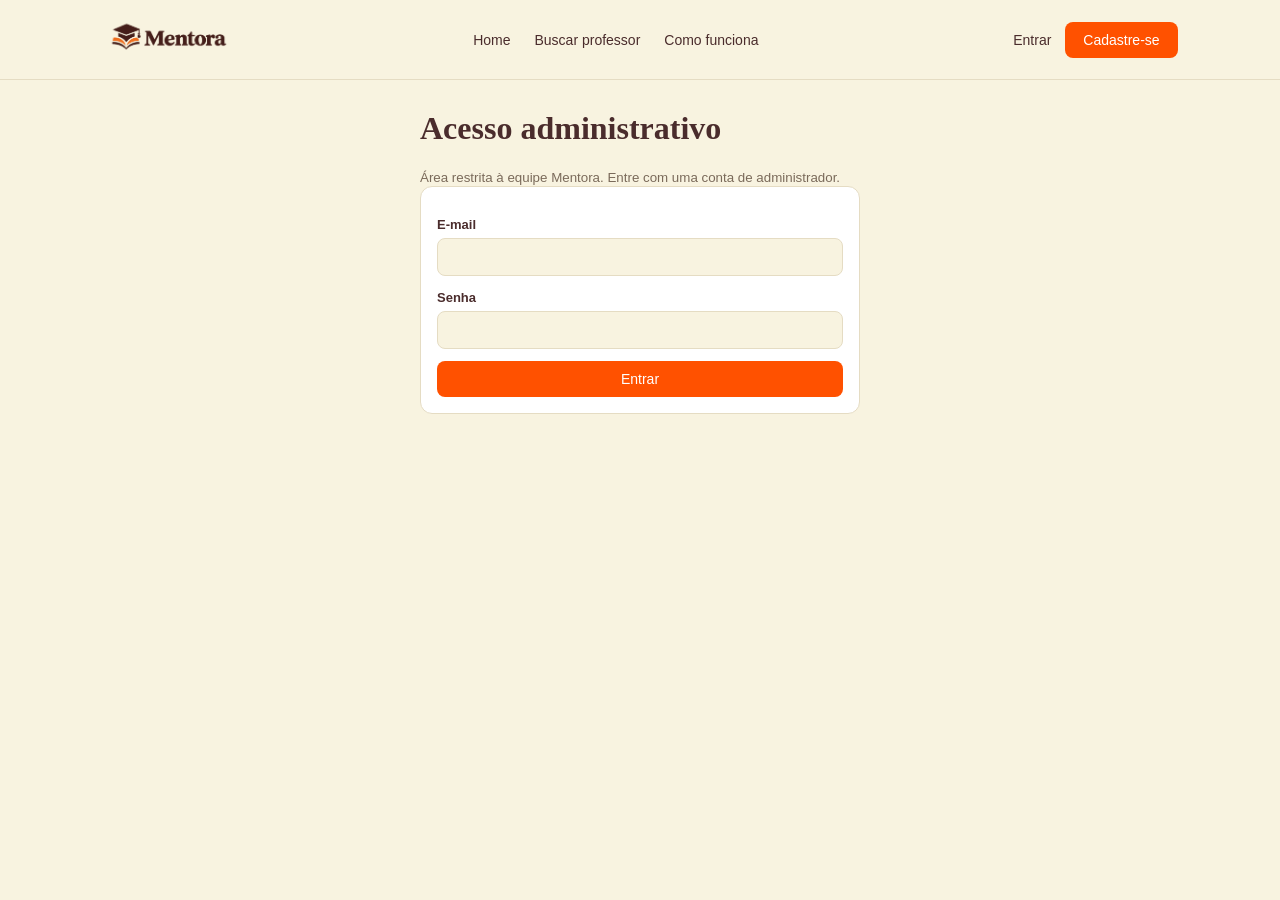
==== Mentora_site/mentora/admin.html @ c7b589e5 "Primeiro commit - projeto Mentora" ====
<!DOCTYPE html>
<html lang="pt-BR">
<head>
<meta charset="UTF-8">
<meta name="viewport" content="width=device-width, initial-scale=1">
<title>Mentora · Administração</title>
<link rel="icon" type="image/png" href="Imagens/capelo.png">
<link rel="stylesheet" href="style.css">
</head>
<body>
<div id="menu"></div>

<!-- Tela de acesso: só quem sabe a senha vê o painel -->
<div class="container estreito" id="login">
  <h1>Acesso administrativo</h1>
  <small>Área restrita à equipe Mentora. Entre com uma conta de administrador.</small>
  <form class="card" onsubmit="entrarAdmin(event)">
    <label>E-mail</label><input type="email" name="email" required>
    <label>Senha</label><input type="password" name="senha" required>
    <button class="btn btn-largo" style="width:100%">Entrar</button>
  </form>
</div>

<!-- Painel (começa escondido até o login) -->
<div id="painel" style="display:none">
  <div class="cabecalho"><div class="container" style="margin:0 auto;padding:20px">
    <div class="linha">
      <div class="cresce"><h2 style="margin:0">Análise de professores</h2><small>Confira os dados e o comprovante de cada candidato antes de aprovar.</small></div>
      <button class="btn btn-claro" onclick="sairAdmin()">🚪 Sair</button>
    </div>
    <!-- Cada botão mostra quantas candidaturas existem naquele status -->
    <div class="abas" id="filtros">
      <button data-filtro="pendente" onclick="escolherFiltro('pendente')">Pendentes <b id="qtd-pendente"></b></button>
      <button data-filtro="ativo" onclick="escolherFiltro('ativo')">Aprovados <b id="qtd-ativo"></b></button>
      <button data-filtro="recusado" onclick="escolherFiltro('recusado')">Recusados <b id="qtd-recusado"></b></button>
      <button data-filtro="inativo" onclick="escolherFiltro('inativo')">Inativos <b id="qtd-inativo"></b></button>
    </div>
  </div></div>

  <div class="container">
    <div id="vistaLista"><div id="listaCandidatos"></div></div>
    <div id="detalhe" style="display:none">
      <a href="#" onclick="voltarLista(); return false;">← Voltar para a lista</a>
      <div id="conteudoDetalhe" style="margin-top:16px"></div>
    </div>
  </div>
</div>

<script src="api.js"></script>
<script src="script.js"></script>
<script>
  montarMenu();
  iniciarAdmin(); // se já entrou antes nesta sessão, abre direto o painel
</script>
</body></html>
---- Mentora_site/mentora/style.css ----
/* Cores do site guardadas em variáveis: se mudar aqui, muda em todas as páginas */
:root { --laranja:#ff5100; --marrom:#4a2c2c; --creme:#f8f3e0; --borda:#e5dcc3; }
* { box-sizing:border-box; }
body { margin:0; font-family:Arial,sans-serif; background:var(--creme); color:var(--marrom); }
h1,h2,h3,.logo { font-family:Georgia,serif; }
a { color:inherit; text-decoration:none; }
small { color:#7a6a5a; }

/* Menu do topo */
.topo { display:flex; justify-content:space-between; align-items:center; padding:14px 8%; border-bottom:1px solid var(--borda); }
.logo { color:var(--laranja); font-size:24px; font-weight:bold; }
.topo nav a { margin:0 12px; font-size:14px; }
.topo > div a { margin-left:14px; font-size:14px; }

/* Botões, avatar e etiquetas */
.btn { display:inline-block; background:var(--laranja); color:#fff; border:0; border-radius:8px; padding:10px 18px; font-size:14px; cursor:pointer; }
.btn-claro { background:#fff; color:var(--marrom); border:1px solid var(--borda); }
.btn-largo { display:block; text-align:center; margin-top:12px; }
.avatar { display:inline-block; width:36px; height:36px; line-height:36px; text-align:center; border-radius:50%; background:#ffe3d6; color:var(--laranja); }
.grande { width:48px; height:48px; line-height:48px; border-radius:10px; background:var(--borda); color:var(--marrom); }
.tag { display:inline-block; background:#ffe3d6; color:var(--laranja); border-radius:20px; padding:3px 10px; margin:2px; font-size:12px; }
.laranja { color:var(--laranja); }

/* Layout */
.container { max-width:900px; margin:30px auto; padding:0 20px; }
.estreito { max-width:480px; }
.centro { text-align:center; }
.grade { display:grid; grid-template-columns:repeat(auto-fit,minmax(200px,1fr)); gap:16px; }
.linha { display:flex; align-items:center; gap:12px; }
.cresce { flex:1; }
.card { background:#fff; border:1px solid var(--borda); border-radius:12px; padding:16px; margin-bottom:12px; }
.preco { color:var(--laranja); font-weight:bold; font-size:18px; text-align:right; }

/* Home */
.hero { background:var(--marrom); color:var(--creme); padding:70px 8%; display:flex; justify-content:space-between; align-items:center; flex-wrap:wrap; gap:30px; }
.hero h1 { font-size:48px; margin:12px 0; max-width:420px; }
.hero p { max-width:420px; }
.hero .card { background:#5e3d3d; border:0; color:#fff; min-width:200px; }
.cta { background:var(--marrom); color:var(--creme); border-radius:16px; padding:40px; margin:40px 0; }
.rodape { display:flex; justify-content:space-between; padding:20px 8%; border-top:1px solid var(--borda); font-size:13px; }

/* Formulários */
label { display:block; font-size:13px; font-weight:bold; margin:14px 0 6px; }
input[type=text], input[type=email], input[type=password], input[type=number], input[type=time], textarea {
  width:100%; padding:10px; background:var(--creme); border:1px solid var(--borda); border-radius:8px; font-size:14px; }
.chip { display:inline-block; background:var(--creme); border:1px solid var(--borda); border-radius:20px; padding:6px 14px; margin:3px; font-size:13px; cursor:pointer; color:var(--marrom); }
.chip.ativo { background:var(--laranja); color:#fff; border-color:var(--laranja); }
.barra { display:flex; gap:6px; margin:10px 0 20px; }
.barra span { flex:1; height:4px; background:var(--borda); }
.barra span.feita { background:var(--laranja); }
.etapa { display:none; }

/* Abas (Buscar/Minhas aulas/Perfil e área do professor) */
.abas { display:flex; gap:8px; margin:20px 0; }
.abas button { background:#fff; border:1px solid var(--borda); border-radius:8px; padding:8px 16px; cursor:pointer; color:var(--marrom); }
.abas button.ativo { background:var(--laranja); color:#fff; border-color:var(--laranja); }
.aba { display:none; }
.aba.ativa { display:block; }
.cabecalho { background:#fff; border-bottom:1px solid var(--borda); }
.menu-item { display:block; background:#fff; border:1px solid var(--borda); border-radius:10px; padding:14px; margin-bottom:8px; }

/* Ajustando a LOGO */
.logo img {
  width: 130px;
  height: 45px;
  object-fit: contain;
}

/* Painel do administrador */
.ok { color:#2e7d32; margin:6px 0; }
.aviso { color:#b26a00; margin:6px 0; font-weight:bold; }
.abas button b { margin-left:4px; }

/* Foto de perfil do professor (cards, perfil e análise do admin) */
.foto-prof { width:48px; height:48px; border-radius:10px; object-fit:cover; }
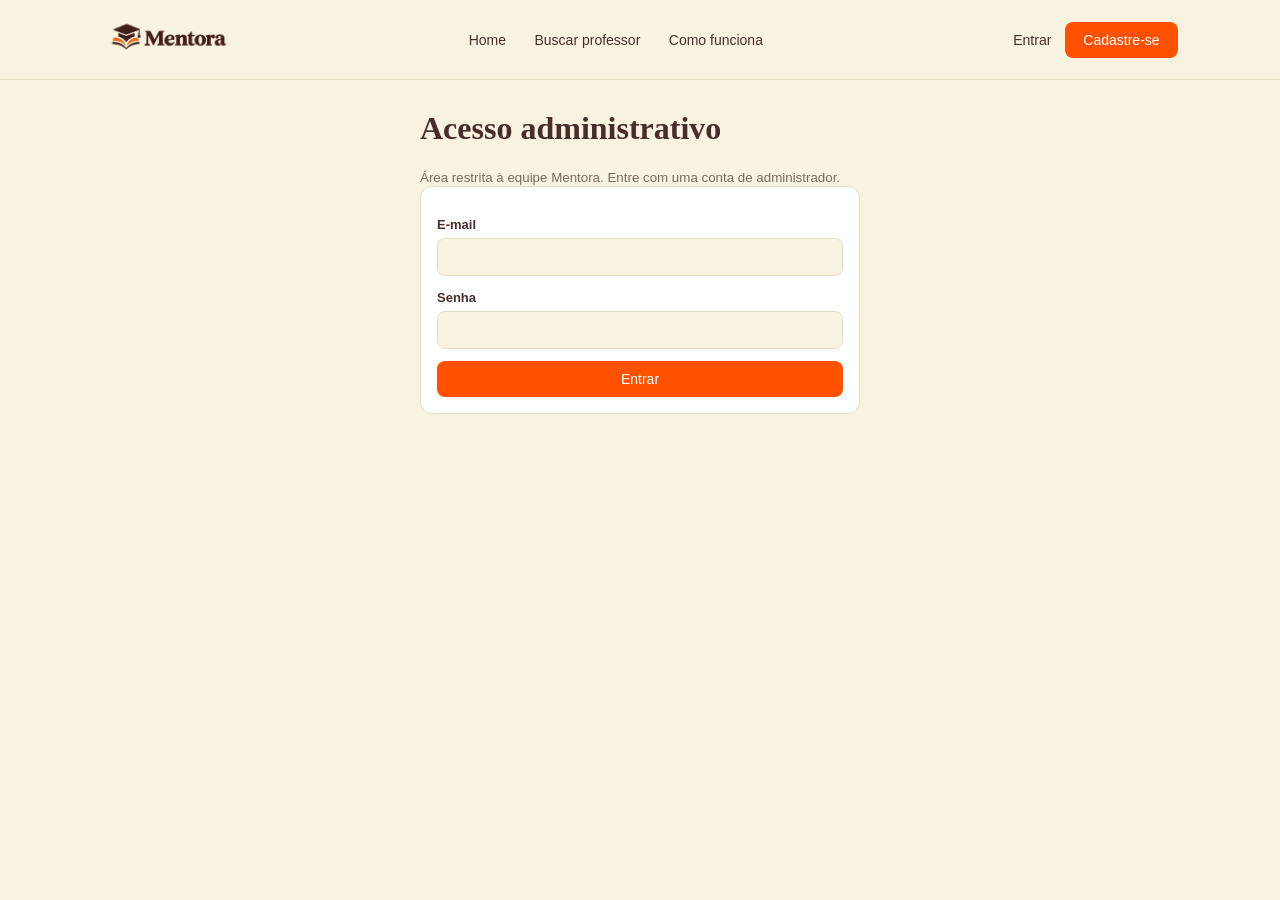
==== commit a54590b6: "Atualiza projeto Mentora" ====
--- a/Mentora_site/mentora/admin.html
+++ b/Mentora_site/mentora/admin.html
@@ -1,55 +1,96 @@
 <!DOCTYPE html>
 <html lang="pt-BR">
 <head>
-<meta charset="UTF-8">
-<meta name="viewport" content="width=device-width, initial-scale=1">
-<title>Mentora · Administração</title>
-<link rel="icon" type="image/png" href="Imagens/capelo.png">
-<link rel="stylesheet" href="style.css">
+  <meta charset="UTF-8">
+  <meta name="viewport" content="width=device-width, initial-scale=1">
+  <title>Mentora · Administração</title>
+  <link rel="icon" type="image/png" href="Imagens/capelo.png">
+  <link rel="stylesheet" href="style.css">
 </head>
+
 <body>
-<div id="menu"></div>
 
-<!-- Tela de acesso: só quem sabe a senha vê o painel -->
-<div class="container estreito" id="login">
-  <h1>Acesso administrativo</h1>
-  <small>Área restrita à equipe Mentora. Entre com uma conta de administrador.</small>
-  <form class="card" onsubmit="entrarAdmin(event)">
-    <label>E-mail</label><input type="email" name="email" required>
-    <label>Senha</label><input type="password" name="senha" required>
-    <button class="btn btn-largo" style="width:100%">Entrar</button>
-  </form>
-</div>
+  <div id="menu"></div>
 
-<!-- Painel (começa escondido até o login) -->
-<div id="painel" style="display:none">
-  <div class="cabecalho"><div class="container" style="margin:0 auto;padding:20px">
-    <div class="linha">
-      <div class="cresce"><h2 style="margin:0">Análise de professores</h2><small>Confira os dados e o comprovante de cada candidato antes de aprovar.</small></div>
-      <button class="btn btn-claro" onclick="sairAdmin()">🚪 Sair</button>
+  <!-- Tela de acesso: só quem sabe a senha vê o painel -->
+  <div class="container estreito" id="login">
+    <h1>Acesso administrativo</h1>
+    <small>Área restrita à equipe Mentora. Entre com uma conta de administrador.</small>
+
+    <form class="card" onsubmit="entrarAdmin(event)">
+      <label>E-mail</label>
+      <input type="email" name="email" required>
+
+      <label>Senha</label>
+      <input type="password" name="senha" required>
+
+      <button class="btn btn-largo" style="width:100%">Entrar</button>
+    </form>
+  </div>
+
+  <!-- Painel (começa escondido até o login) -->
+  <div id="painel" style="display:none">
+
+    <!-- Aplica o estilo visual do cabeçalho -->
+    <div class="cabecalho">
+      <div class="container" style="margin:0 auto; padding:20px">
+
+        <!-- Aqui organizo os elementos na horizontal -->
+        <div class="linha">
+          <div class="cresce">
+            <h2 style="margin:0">Análise de professores</h2>
+            <small>Confira os dados e o comprovante de cada candidato antes de aprovar.</small>
+          </div>
+
+          <button class="btn btn-claro" onclick="sairAdmin()">🚪 Sair</button>
+        </div>
+
+        <!-- Cada botão mostra quantas candidaturas existem naquele status -->
+        <div class="abas" id="filtros">
+          <button data-filtro="pendente" onclick="escolherFiltro('pendente')">
+            Pendentes <b id="qtd-pendente"></b>
+          </button>
+
+          <!-- Cria um botão de filtro que exibe a quantidade de aprovados -->
+          <button data-filtro="ativo" onclick="escolherFiltro('ativo')">
+            Aprovados <b id="qtd-ativo"></b>
+          </button>
+
+          <button data-filtro="recusado" onclick="escolherFiltro('recusado')">
+            Recusados <b id="qtd-recusado"></b>
+          </button>
+
+          <button data-filtro="inativo" onclick="escolherFiltro('inativo')">
+            Inativos <b id="qtd-inativo"></b>
+          </button>
+        </div>
+
+      </div>
     </div>
-    <!-- Cada botão mostra quantas candidaturas existem naquele status -->
-    <div class="abas" id="filtros">
-      <button data-filtro="pendente" onclick="escolherFiltro('pendente')">Pendentes <b id="qtd-pendente"></b></button>
-      <button data-filtro="ativo" onclick="escolherFiltro('ativo')">Aprovados <b id="qtd-ativo"></b></button>
-      <button data-filtro="recusado" onclick="escolherFiltro('recusado')">Recusados <b id="qtd-recusado"></b></button>
-      <button data-filtro="inativo" onclick="escolherFiltro('inativo')">Inativos <b id="qtd-inativo"></b></button>
-    </div>
-  </div></div>
 
-  <div class="container">
-    <div id="vistaLista"><div id="listaCandidatos"></div></div>
-    <div id="detalhe" style="display:none">
-      <a href="#" onclick="voltarLista(); return false;">← Voltar para a lista</a>
-      <div id="conteudoDetalhe" style="margin-top:16px"></div>
+    <div class="container">
+
+      <!-- Área que exibe a lista de candidatos -->
+      <div id="vistaLista">
+        <div id="listaCandidatos"></div>
+      </div>
+
+      <!-- Área de detalhes (começa escondida) -->
+      <div id="detalhe" style="display:none">
+        <a href="#" onclick="voltarLista(); return false;">← Voltar para a lista</a>
+        <div id="conteudoDetalhe" style="margin-top:16px"></div>
+      </div>
+
     </div>
   </div>
-</div>
 
-<script src="api.js"></script>
-<script src="script.js"></script>
-<script>
-  montarMenu();
-  iniciarAdmin(); // se já entrou antes nesta sessão, abre direto o painel
-</script>
-</body></html>
+  <script src="api.js"></script>
+  <script src="script.js"></script>
+
+  <script>
+    montarMenu();
+    iniciarAdmin(); // Se já entrou antes nesta sessão, abre direto o painel
+  </script>
+
+</body>
+</html>
--- a/Mentora_site/mentora/style.css
+++ b/Mentora_site/mentora/style.css
@@ -1,75 +1,831 @@
-/* Cores do site guardadas em variáveis: se mudar aqui, muda em todas as páginas */
-:root { --laranja:#ff5100; --marrom:#4a2c2c; --creme:#f8f3e0; --borda:#e5dcc3; }
-* { box-sizing:border-box; }
-body { margin:0; font-family:Arial,sans-serif; background:var(--creme); color:var(--marrom); }
-h1,h2,h3,.logo { font-family:Georgia,serif; }
-a { color:inherit; text-decoration:none; }
-small { color:#7a6a5a; }
-
-/* Menu do topo */
-.topo { display:flex; justify-content:space-between; align-items:center; padding:14px 8%; border-bottom:1px solid var(--borda); }
-.logo { color:var(--laranja); font-size:24px; font-weight:bold; }
-.topo nav a { margin:0 12px; font-size:14px; }
-.topo > div a { margin-left:14px; font-size:14px; }
-
-/* Botões, avatar e etiquetas */
-.btn { display:inline-block; background:var(--laranja); color:#fff; border:0; border-radius:8px; padding:10px 18px; font-size:14px; cursor:pointer; }
-.btn-claro { background:#fff; color:var(--marrom); border:1px solid var(--borda); }
-.btn-largo { display:block; text-align:center; margin-top:12px; }
-.avatar { display:inline-block; width:36px; height:36px; line-height:36px; text-align:center; border-radius:50%; background:#ffe3d6; color:var(--laranja); }
-.grande { width:48px; height:48px; line-height:48px; border-radius:10px; background:var(--borda); color:var(--marrom); }
-.tag { display:inline-block; background:#ffe3d6; color:var(--laranja); border-radius:20px; padding:3px 10px; margin:2px; font-size:12px; }
-.laranja { color:var(--laranja); }
-
-/* Layout */
-.container { max-width:900px; margin:30px auto; padding:0 20px; }
-.estreito { max-width:480px; }
-.centro { text-align:center; }
-.grade { display:grid; grid-template-columns:repeat(auto-fit,minmax(200px,1fr)); gap:16px; }
-.linha { display:flex; align-items:center; gap:12px; }
-.cresce { flex:1; }
-.card { background:#fff; border:1px solid var(--borda); border-radius:12px; padding:16px; margin-bottom:12px; }
-.preco { color:var(--laranja); font-weight:bold; font-size:18px; text-align:right; }
-
-/* Home */
-.hero { background:var(--marrom); color:var(--creme); padding:70px 8%; display:flex; justify-content:space-between; align-items:center; flex-wrap:wrap; gap:30px; }
-.hero h1 { font-size:48px; margin:12px 0; max-width:420px; }
-.hero p { max-width:420px; }
-.hero .card { background:#5e3d3d; border:0; color:#fff; min-width:200px; }
-.cta { background:var(--marrom); color:var(--creme); border-radius:16px; padding:40px; margin:40px 0; }
-.rodape { display:flex; justify-content:space-between; padding:20px 8%; border-top:1px solid var(--borda); font-size:13px; }
-
-/* Formulários */
-label { display:block; font-size:13px; font-weight:bold; margin:14px 0 6px; }
-input[type=text], input[type=email], input[type=password], input[type=number], input[type=time], textarea {
-  width:100%; padding:10px; background:var(--creme); border:1px solid var(--borda); border-radius:8px; font-size:14px; }
-.chip { display:inline-block; background:var(--creme); border:1px solid var(--borda); border-radius:20px; padding:6px 14px; margin:3px; font-size:13px; cursor:pointer; color:var(--marrom); }
-.chip.ativo { background:var(--laranja); color:#fff; border-color:var(--laranja); }
-.barra { display:flex; gap:6px; margin:10px 0 20px; }
-.barra span { flex:1; height:4px; background:var(--borda); }
-.barra span.feita { background:var(--laranja); }
-.etapa { display:none; }
-
-/* Abas (Buscar/Minhas aulas/Perfil e área do professor) */
-.abas { display:flex; gap:8px; margin:20px 0; }
-.abas button { background:#fff; border:1px solid var(--borda); border-radius:8px; padding:8px 16px; cursor:pointer; color:var(--marrom); }
-.abas button.ativo { background:var(--laranja); color:#fff; border-color:var(--laranja); }
-.aba { display:none; }
-.aba.ativa { display:block; }
-.cabecalho { background:#fff; border-bottom:1px solid var(--borda); }
-.menu-item { display:block; background:#fff; border:1px solid var(--borda); border-radius:10px; padding:14px; margin-bottom:8px; }
-
-/* Ajustando a LOGO */
+/* ==========================================
+   CORES PRINCIPAIS DO SITE
+   Define as cores, fontes e estilos básicos.
+========================================== */
+
+:root {
+  --laranja:#ff5100;
+  --marrom:#4a2c2c;
+  --creme:#f8f3e0;
+  --borda:#e5dcc3;
+}
+
+* {
+  box-sizing:border-box;
+}
+
+body {
+  margin:0;
+  font-family:Arial,sans-serif;
+  background:var(--creme);
+  color:var(--marrom);
+}
+
+h1,h2,h3,.logo {
+  font-family:Georgia,serif;
+}
+
+a {
+  color:inherit;
+  text-decoration:none;
+}
+
+small {
+  color:#7a6a5a;
+}
+
+
+/* ==========================================
+   MENU DO TOPO
+   Organiza o menu, a logo e os links.
+========================================== */
+
+.topo {
+  display:flex;
+  justify-content:space-between;
+  align-items:center;
+  padding:14px 8%;
+  border-bottom:1px solid var(--borda);
+  position:relative;
+  background:var(--creme);
+  z-index:100;
+}
+
+.logo {
+  color:var(--laranja);
+  font-size:24px;
+  font-weight:bold;
+}
+
+.topo nav a {
+  margin:0 12px;
+  font-size:14px;
+}
+
+.topo > div a {
+  margin-left:14px;
+  font-size:14px;
+}
+
+/* Elementos exclusivos do menu de celular ficam escondidos no computador */
+.menu-mobile-btn,
+.menu-fechar,
+.menu-fundo,
+.menu-mobile-conta {
+  display:none;
+}
+
+
+/* ==========================================
+   BOTÕES, AVATARES E ETIQUETAS
+========================================== */
+
+.btn {
+  display:inline-block;
+  background:var(--laranja);
+  color:#fff;
+  border:0;
+  border-radius:8px;
+  padding:10px 18px;
+  font-size:14px;
+  cursor:pointer;
+}
+
+.btn-claro {
+  background:#fff;
+  color:var(--marrom);
+  border:1px solid var(--borda);
+}
+
+.btn-largo {
+  display:block;
+  text-align:center;
+  margin-top:12px;
+}
+
+.avatar {
+  display:inline-block;
+  width:36px;
+  height:36px;
+  line-height:36px;
+  text-align:center;
+  border-radius:50%;
+  background:#ffe3d6;
+  color:var(--laranja);
+}
+
+.grande {
+  width:48px;
+  height:48px;
+  line-height:48px;
+  border-radius:10px;
+  background:var(--borda);
+  color:var(--marrom);
+}
+
+.tag {
+  display:inline-block;
+  background:#ffe3d6;
+  color:var(--laranja);
+  border-radius:20px;
+  padding:3px 10px;
+  margin:2px;
+  font-size:12px;
+}
+
+.laranja {
+  color:var(--laranja);
+}
+
+
+/* ==========================================
+   LAYOUT
+   Organiza os conteúdos, linhas, colunas e cards.
+========================================== */
+
+.container {
+  max-width:900px;
+  margin:30px auto;
+  padding:0 20px;
+}
+
+.estreito {
+  max-width:480px;
+}
+
+.centro {
+  text-align:center;
+}
+
+.grade {
+  display:grid;
+  grid-template-columns:repeat(auto-fit,minmax(200px,1fr));
+  gap:16px;
+}
+
+.linha {
+  display:flex;
+  align-items:center;
+  gap:12px;
+}
+
+.cresce {
+  flex:1;
+}
+
+.card {
+  background:#fff;
+  border:1px solid var(--borda);
+  border-radius:12px;
+  padding:16px;
+  margin-bottom:12px;
+}
+
+.preco {
+  color:var(--laranja);
+  font-weight:bold;
+  font-size:18px;
+  text-align:right;
+}
+
+
+/* ==========================================
+   HOME
+   Define o banner, chamada para ação e rodapé.
+========================================== */
+
+.hero {
+  background:var(--marrom);
+  color:var(--creme);
+  padding:70px 8%;
+  display:flex;
+  justify-content:space-between;
+  align-items:center;
+  flex-wrap:wrap;
+  gap:30px;
+}
+
+.hero h1 {
+  font-size:48px;
+  margin:12px 0;
+  max-width:420px;
+}
+
+.hero p {
+  max-width:420px;
+}
+
+.hero .card {
+  background:#5e3d3d;
+  border:0;
+  color:#fff;
+  min-width:200px;
+}
+
+.cta {
+  background:var(--marrom);
+  color:var(--creme);
+  border-radius:16px;
+  padding:40px;
+  margin:40px 0;
+}
+
+.rodape {
+  display:flex;
+  justify-content:space-between;
+  padding:20px 8%;
+  border-top:1px solid var(--borda);
+  font-size:13px;
+}
+
+
+/* ==========================================
+   FORMULÁRIOS
+   Define campos, etiquetas e etapas do cadastro.
+========================================== */
+
+label {
+  display:block;
+  font-size:13px;
+  font-weight:bold;
+  margin:14px 0 6px;
+}
+
+input[type=text],
+input[type=email],
+input[type=password],
+input[type=number],
+input[type=time],
+textarea {
+  width:100%;
+  padding:10px;
+  background:var(--creme);
+  border:1px solid var(--borda);
+  border-radius:8px;
+  font-size:14px;
+}
+
+.chip {
+  display:inline-block;
+  background:var(--creme);
+  border:1px solid var(--borda);
+  border-radius:20px;
+  padding:6px 14px;
+  margin:3px;
+  font-size:13px;
+  cursor:pointer;
+  color:var(--marrom);
+}
+
+.chip.ativo {
+  background:var(--laranja);
+  color:#fff;
+  border-color:var(--laranja);
+}
+
+.barra {
+  display:flex;
+  gap:6px;
+  margin:10px 0 20px;
+}
+
+.barra span {
+  flex:1;
+  height:4px;
+  background:var(--borda);
+}
+
+.barra span.feita {
+  background:var(--laranja);
+}
+
+.etapa {
+  display:none;
+}
+
+
+/* ==========================================
+   ABAS E MENU
+   Controla a aparência e visibilidade das abas.
+========================================== */
+
+.abas {
+  display:flex;
+  gap:8px;
+  margin:20px 0;
+}
+
+.abas button {
+  background:#fff;
+  border:1px solid var(--borda);
+  border-radius:8px;
+  padding:8px 16px;
+  cursor:pointer;
+  color:var(--marrom);
+}
+
+.abas button.ativo {
+  background:var(--laranja);
+  color:#fff;
+  border-color:var(--laranja);
+}
+
+.aba {
+  display:none;
+}
+
+.aba.ativa {
+  display:block;
+}
+
+.cabecalho {
+  background:#fff;
+  border-bottom:1px solid var(--borda);
+}
+
+.menu-item {
+  display:block;
+  background:#fff;
+  border:1px solid var(--borda);
+  border-radius:10px;
+  padding:14px;
+  margin-bottom:8px;
+}
+
+
+/* ==========================================
+   LOGO
+   Ajusta o tamanho e a proporção da imagem.
+========================================== */
+
 .logo img {
-  width: 130px;
-  height: 45px;
-  object-fit: contain;
-}
-
-/* Painel do administrador */
-.ok { color:#2e7d32; margin:6px 0; }
-.aviso { color:#b26a00; margin:6px 0; font-weight:bold; }
-.abas button b { margin-left:4px; }
-
-/* Foto de perfil do professor (cards, perfil e análise do admin) */
-.foto-prof { width:48px; height:48px; border-radius:10px; object-fit:cover; }
+  width:130px;
+  height:45px;
+  object-fit:contain;
+}
+
+
+/* ==========================================
+   PAINEL DO ADMINISTRADOR
+   Define mensagens de sucesso e avisos.
+========================================== */
+
+.ok {
+  color:#2e7d32;
+  margin:6px 0;
+}
+
+.aviso {
+  color:#b26a00;
+  margin:6px 0;
+  font-weight:bold;
+}
+
+.abas button b {
+  margin-left:4px;
+}
+
+
+/* ==========================================
+   FOTO DO PROFESSOR
+   Ajusta tamanho e aparência das fotos.
+========================================== */
+
+.foto-prof {
+  width:48px;
+  height:48px;
+  border-radius:10px;
+  object-fit:cover;
+}
+
+
+/* ==========================================
+   RESPONSIVIDADE PARA TABLETS
+   Ajusta o site para telas de até 768px.
+========================================== */
+
+@media (max-width:768px) {
+
+  /* Organiza o menu superior */
+  .topo {
+    flex-wrap:wrap;
+    justify-content:space-between;
+    gap:12px;
+    padding:14px 4%;
+  }
+
+  /* Ajusta o conteúdo */
+  .container {
+    width:100%;
+    padding:0 16px;
+  }
+
+  /* Ajusta o banner */
+  .hero {
+    padding:45px 5%;
+    gap:20px;
+  }
+
+  .hero h1 {
+    font-size:38px;
+  }
+
+  /* Ajusta os cards */
+  .grade {
+    grid-template-columns:repeat(2,minmax(0,1fr));
+    gap:12px;
+  }
+
+  .card {
+    padding:14px;
+  }
+
+  /* Permite quebra das linhas */
+  .linha {
+    flex-wrap:wrap;
+  }
+
+  .cresce {
+    min-width:0;
+  }
+
+  /* Ajusta as abas */
+  .abas {
+    flex-wrap:wrap;
+  }
+
+  /* Ajusta a chamada para ação */
+  .cta {
+    padding:30px;
+    margin:25px 0;
+  }
+
+  /* Ajusta o rodapé */
+  .rodape {
+    padding:20px 5%;
+    gap:15px;
+  }
+}
+
+
+/* ==========================================
+   RESPONSIVIDADE PARA CELULARES
+   Ajusta o site para telas de até 480px.
+========================================== */
+
+@media (max-width:480px) {
+
+  /* Cabeçalho do celular */
+  .topo {
+    flex-direction:row;
+    justify-content:space-between;
+    align-items:center;
+    padding:10px 16px;
+    gap:10px;
+  }
+
+  .logo img {
+    width:115px;
+    height:auto;
+  }
+
+  /* Botão de abrir o menu */
+  .menu-mobile-btn {
+    display:block;
+    background:transparent;
+    border:0;
+    color:var(--marrom);
+    font-size:30px;
+    line-height:1;
+    cursor:pointer;
+    padding:6px;
+  }
+
+  /* Esconde a conta que aparece no computador */
+  .menu-desktop-conta {
+    display:none !important;
+  }
+
+  /* Painel lateral */
+  .topo nav.menu-lateral {
+    display:flex;
+    flex-direction:column;
+    align-items:stretch;
+    justify-content:flex-start;
+    gap:8px;
+
+    position:fixed;
+    top:0;
+    right:0;
+    width:min(290px, 85vw);
+    height:100vh;
+    height:100dvh;
+
+    padding:70px 22px 24px;
+    background:var(--creme);
+    box-shadow:-4px 0 18px rgba(0,0,0,0.18);
+
+    z-index:202;
+    overflow-y:auto;
+
+    transform:translateX(110%);
+    transition:transform 0.3s ease;
+  }
+
+  /* Quando o JavaScript abre o menu */
+  .topo nav.menu-lateral.aberto {
+    transform:translateX(0);
+  }
+
+  /* Links dentro do painel */
+  .topo nav.menu-lateral > a {
+    display:block;
+    margin:0;
+    padding:13px 8px;
+    border-bottom:1px solid var(--borda);
+    font-size:15px;
+  }
+
+  /* Botão de fechar */
+  .menu-fechar {
+    display:block;
+    position:absolute;
+    top:14px;
+    right:18px;
+    background:transparent;
+    border:0;
+    color:var(--marrom);
+    font-size:32px;
+    cursor:pointer;
+  }
+
+  /* Fundo escuro atrás do painel */
+  .menu-fundo {
+    display:block;
+    position:fixed;
+    inset:0;
+    background:rgba(0,0,0,0.45);
+    z-index:201;
+
+    opacity:0;
+    visibility:hidden;
+    transition:opacity 0.3s ease, visibility 0.3s ease;
+  }
+
+  .menu-fundo.aberto {
+    opacity:1;
+    visibility:visible;
+  }
+
+  /* Links de conta dentro do menu lateral */
+  .menu-mobile-conta {
+    display:flex;
+    flex-direction:column;
+    gap:12px;
+    margin-top:14px;
+  }
+
+  .menu-mobile-conta a {
+    display:block;
+    margin:0;
+    padding:10px 8px;
+  }
+
+  .menu-mobile-conta .btn {
+    text-align:center;
+  }
+
+  /* Impede a página de rolar com o menu aberto */
+  body.menu-aberto {
+    overflow:hidden;
+  }
+
+  /* Conteúdo */
+  .container {
+    width:100%;
+    padding:0 14px;
+    margin:18px auto;
+  }
+
+  .estreito {
+    max-width:100%;
+  }
+
+  /* Títulos */
+  h1 {
+    font-size:28px;
+  }
+
+  h2 {
+    font-size:23px;
+  }
+
+  h3 {
+    font-size:19px;
+  }
+
+  /* Banner inicial */
+  .hero {
+    flex-direction:column;
+    align-items:flex-start;
+    padding:35px 20px;
+    gap:18px;
+  }
+
+  .hero h1 {
+    font-size:30px;
+  }
+
+  .hero p {
+    font-size:14px;
+  }
+
+  .hero .card {
+    width:100%;
+    min-width:0;
+  }
+
+  /* Cards em uma coluna */
+  .grade {
+    grid-template-columns:1fr;
+    gap:12px;
+  }
+
+  .card {
+    width:100%;
+    padding:13px;
+  }
+
+  /* Linhas */
+  .linha {
+    flex-wrap:wrap;
+    gap:10px;
+  }
+
+  .cresce {
+    width:100%;
+  }
+
+  /* Botões */
+  .btn {
+    max-width:100%;
+    padding:10px 14px;
+  }
+
+  .btn-largo {
+    width:100%;
+  }
+
+  /* Abas com rolagem lateral */
+  .abas {
+    display:flex;
+    flex-wrap:nowrap;
+    overflow-x:auto;
+    white-space:nowrap;
+    padding-bottom:8px;
+  }
+
+  .abas button {
+    flex-shrink:0;
+    font-size:13px;
+  }
+
+  /* Formulários */
+  input,
+  textarea,
+  select {
+    max-width:100%;
+    font-size:16px;
+  }
+
+  input[type=text],
+  input[type=email],
+  input[type=password],
+  input[type=number],
+  input[type=time],
+  textarea {
+    width:100%;
+  }
+
+  /* Etapas do cadastro */
+  .barra {
+    gap:4px;
+  }
+
+  /* Etiquetas */
+  .chip,
+  .tag {
+    max-width:100%;
+  }
+
+  /* Preços */
+  .preco {
+    text-align:left;
+    font-size:16px;
+  }
+
+  /* Chamada para ação */
+  .cta {
+    padding:22px 16px;
+    margin:20px 0;
+  }
+
+  /* Rodapé */
+  .rodape {
+    flex-direction:column;
+    align-items:center;
+    text-align:center;
+    padding:20px 14px;
+    gap:12px;
+  }
+
+  /* Foto dos professores */
+  .foto-prof {
+    width:42px;
+    height:42px;
+  }
+
+  /* Cabeçalho do administrador */
+  .cabecalho .container {
+    padding:14px;
+  }
+}
+
+
+/* ==========================================
+   CELULARES PEQUENOS
+   Ajustes extras para telas de até 360px.
+========================================== */
+
+@media (max-width:360px) {
+
+  .hero h1 {
+    font-size:26px;
+  }
+
+  .abas button {
+    padding:7px 10px;
+    font-size:12px;
+  }
+
+  .card {
+    padding:10px;
+  }
+
+  .cta {
+    padding:18px 12px;
+  }
+
+  .btn {
+    font-size:13px;
+    padding:9px 12px;
+  }
+}
+
+
+/* ==========================================
+   AJUSTES ESPECÍFICOS DA TELA INICIAL
+   Organiza o banner, estatísticas e link.
+========================================== */
+
+/* Divide o banner entre texto e estatísticas */
+.hero > div:first-child {
+  flex:1 1 320px;
+  min-width:0;
+}
+
+/* Organiza os três cards de estatísticas */
+.hero > div:last-child {
+  flex:1 1 200px;
+  display:grid;
+  grid-template-columns:1fr;
+  gap:12px;
+}
+
+/* Evita espaços extras entre os cards de estatísticas */
+.hero > div:last-child .card {
+  width:100%;
+  min-width:0;
+  margin-bottom:0;
+}
+
+/* Posiciona o link Ver todos à direita */
+.link-todos {
+  float:right;
+}
+
+/* Ajusta os elementos da tela inicial em celulares */
+@media (max-width:480px) {
+
+  /* Faz a área das estatísticas ocupar toda a largura */
+  .hero > div:last-child {
+    width:100%;
+  }
+
+  /* Deixa o link Ver todos abaixo do texto */
+  .link-todos {
+    float:none;
+    display:inline-block;
+    margin-top:8px;
+  }
+}
